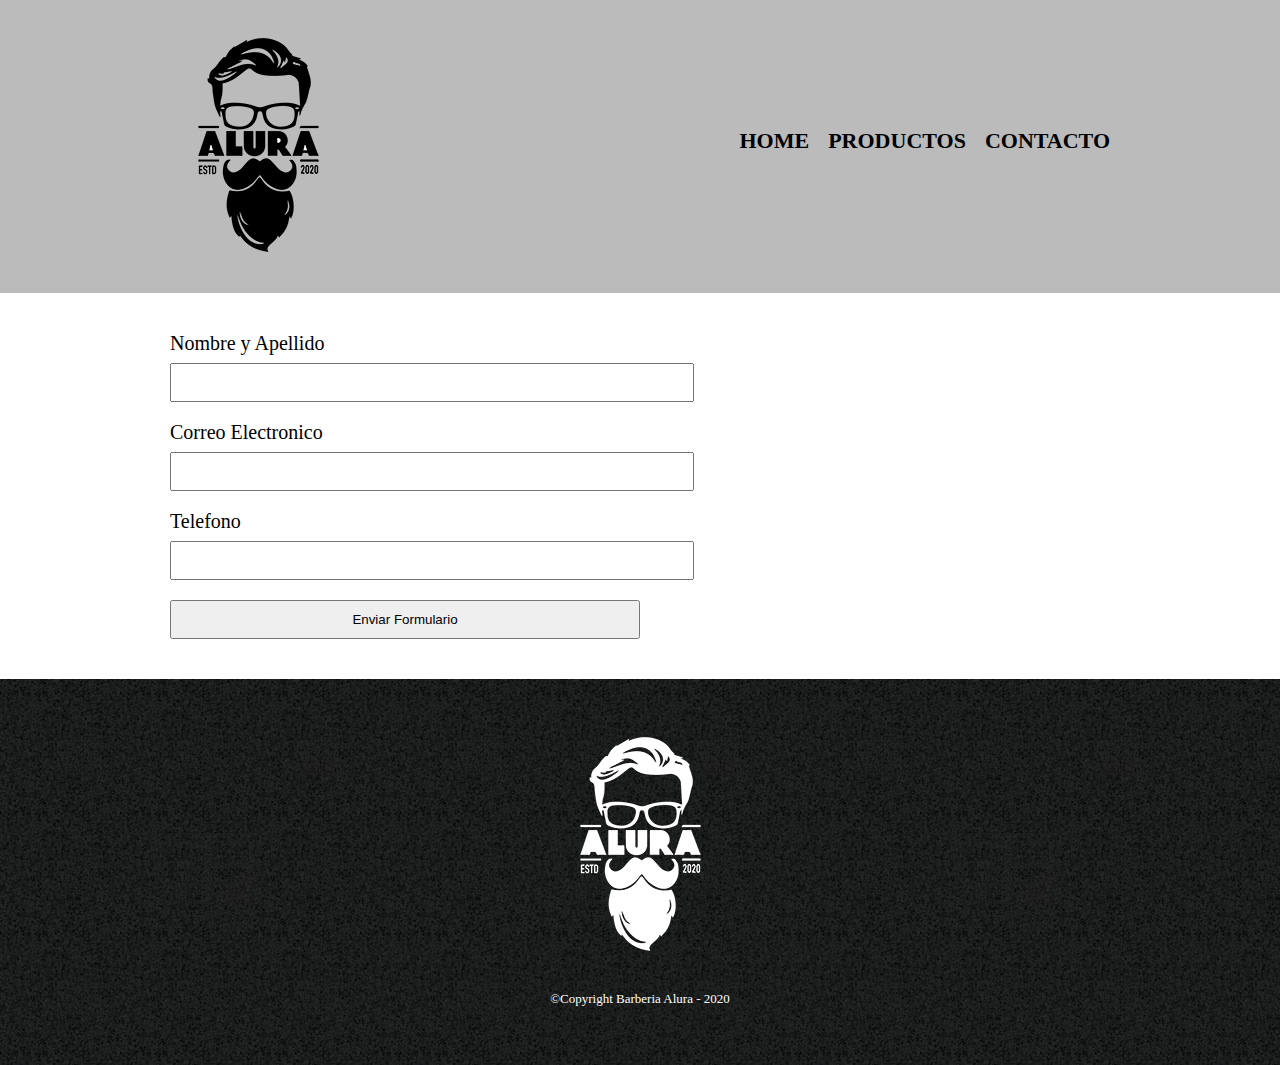
==== contacto.html @ d53f0bf3 "Comenzando formulario, se creo formulario en HTML, usando la etiqueta form,input, label, usando id y" ====
<!DOCTYPE html>

<html>
  <head>
    <meta charset="UTF-8" />
    <title>Contacto - Barberia Alura</title>
    <link rel="stylesheet" href="reset.css" />
    <link rel="stylesheet" href="style.css" />
  </head>
  <body>
    <header>
      <div class="caja">
        <h1><img src="./imagenes/imagenes/logo.png" /></h1>
        <nav>
          <ul class="navegacion">
            <li><a href="index.html">Home</a></li>
            <li><a href="productos.html">Productos</a></li>
            <li><a href="">Contacto</a></li>
          </ul>
        </nav>
      </div>
    </header>
    <main>
    <form >
        <label for="nombreapellido">Nombre y Apellido</label>
        <input type="text" id="nombreapellido">

        <label for="correoelectronico">Correo Electronico</label>
        <input type="text" id="correoelectronico">

        <label for="telefono">Telefono</label>
        <input type="text" id="telefono">

        <input type="submit" value="Enviar Formulario">
    </form>
    </main>
    <footer>
        <img src="./imagenes/imagenes/logo-blanco.png" alt="">
        <p class="copyright">&#169;Copyright Barberia Alura - 2020</p>
    </footer>
  </body>
</html>
---- style.css ----
header {
  background-color: #bbbbbb;
  padding: 20px 0;
}
.caja{
    width: 940px;
    position: relative;
    margin: 0 auto;
}
nav{
    position: absolute;
    top: 110px;
    right: 0;
}

nav li {
  display: inline;
  margin: 0 0 0 15px;
}


nav a {
  text-transform: uppercase;
  color: black;
  font-weight: bold;
  font-size: 22px;
  text-decoration: none;
}

nav a:hover{
    color: #c78c19;
    text-decoration: underline;
}

.productos{
    width: 940px;
    margin: 0 auto;
    padding: 50px;
}

.productos li{
    display: inline-block;
    text-align: center;
    width: 30%;
    vertical-align: top;
    margin: 0 1.5%;
    padding: 30px 20px;
    box-sizing: border-box;
    border: 2px solid #000000;
   border-radius: 10px;
}

.productos li:hover{
    border-color: #c78c19;
    
}

.productos li:active{
    border-color: #088c19;
}

.productos h2{
    font-size: 32px;
    font-weight: bold;
}

.productos li:hover h2{
    font-size: 33px;
}
.producto-descripcion{
    font-size: 18px;
}
.producto-precio{
    font-size: 20px;
    font-weight: bold;
    margin-top: 10px;
}

footer{
    text-align: center;
    background: #cccccc;
    background: url(imagenes/imagenes/bg.jpg);
    padding: 40px;
}

.copyright{
    color: #ffffff;
    font-size: 13px;
    margin: 20px;
}

main{
    width: 940px;
    margin: 0 auto;
}
form{
    margin: 40px 0;
}
form label{
    display: block;
    font-size: 20px;
    margin: 0 0 10px;
}

form input{
    display: block;
    margin: 0 0 20px;
    padding: 10px 25px;
    width: 50%;
}
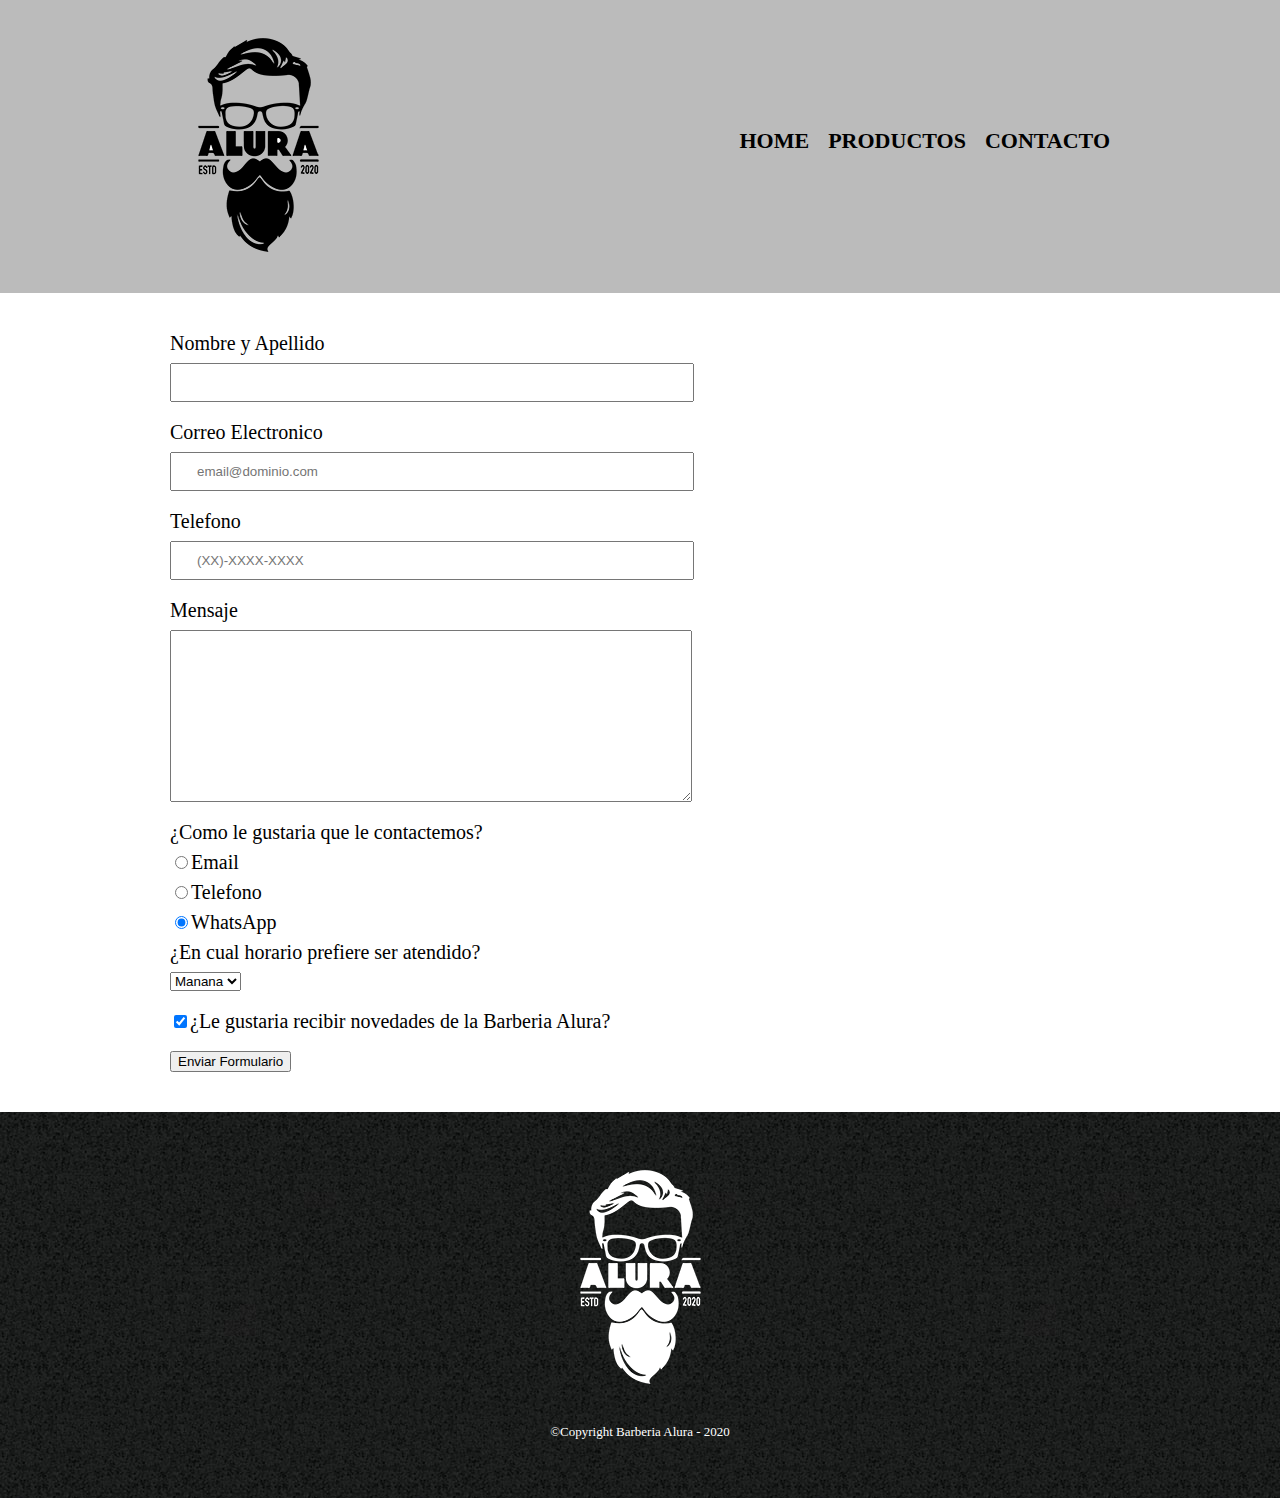
==== commit de6c481c: "Mejorando la semantica configure que el usuario complete algunos campos de manera obligatoria a trav" ====
--- a/contacto.html
+++ b/contacto.html
@@ -10,7 +10,7 @@
   <body>
     <header>
       <div class="caja">
-        <h1><img src="./imagenes/imagenes/logo.png" /></h1>
+        <h1><img src="./imagenes/imagenes/logo.png" alt="Logo de la Barberia Alura"/></h1>
         <nav>
           <ul class="navegacion">
             <li><a href="index.html">Home</a></li>
@@ -21,22 +21,74 @@
       </div>
     </header>
     <main>
-    <form >
+      <form>
         <label for="nombreapellido">Nombre y Apellido</label>
-        <input type="text" id="nombreapellido">
+        <input type="text" id="nombreapellido" class="input-padron" required/>
 
         <label for="correoelectronico">Correo Electronico</label>
-        <input type="text" id="correoelectronico">
+        <input type="email" id="correoelectronico" class="input-padron" required placeholder="email@dominio.com"/>
 
         <label for="telefono">Telefono</label>
-        <input type="text" id="telefono">
+        <input type="tel" id="telefono" class="input-padron" required placeholder="(XX)-XXXX-XXXX"/>
 
-        <input type="submit" value="Enviar Formulario">
-    </form>
+        <label for="mensaje">Mensaje</label>
+        <textarea
+          name=""
+          id="mensaje"
+          cols="70"
+          rows="10"
+          class="input-padron" required
+        ></textarea>
+
+        <fieldset>
+          <legend>¿Como le gustaria que le contactemos?</legend>
+
+          <label for="radio-email"
+            ><input
+              type="radio"
+              name="Contacto"
+              value="email"
+              id="radio-email"
+            />Email</label
+          >
+
+          <label for="radio-telefono"
+            ><input
+              type="radio"
+              name="Contacto"
+              value="telefono"
+              id="radio-telefono"
+            />Telefono</label
+          >
+
+          <label for="radio-whatsapp"
+            ><input
+              type="radio"
+              name="Contacto"
+              value="whatsapp"
+              id="radio-whatsapp" checked
+            />WhatsApp</label
+          >
+        </fieldset>
+        <fieldset>
+          <legend>¿En cual horario prefiere ser atendido?</legend>
+          <select name="" id="">
+            <option value="">Manana</option>
+            <option value="">Tarde</option>
+            <option value="">Noche</option>
+          </select>
+        </fieldset>
+
+        <label for="" class="checkbox"
+          ><input type="checkbox" name="" id="" checked/>¿Le gustaria recibir novedades
+          de la Barberia Alura?</label
+        >
+        <input type="submit" value="Enviar Formulario" />
+      </form>
     </main>
     <footer>
-        <img src="./imagenes/imagenes/logo-blanco.png" alt="">
-        <p class="copyright">&#169;Copyright Barberia Alura - 2020</p>
+      <img src="./imagenes/imagenes/logo-blanco.png" alt="Logo de la Barberia Alura"/>
+      <p class="copyright">&#169;Copyright Barberia Alura - 2020</p>
     </footer>
   </body>
 </html>
--- a/style.css
+++ b/style.css
@@ -96,15 +96,20 @@
 form{
     margin: 40px 0;
 }
-form label{
+form label, form legend {
     display: block;
     font-size: 20px;
     margin: 0 0 10px;
 }
 
-form input{
+.input-padron{
     display: block;
     margin: 0 0 20px;
     padding: 10px 25px;
     width: 50%;
-}+}
+
+.checkbox{
+    margin: 20px 0;
+}
+
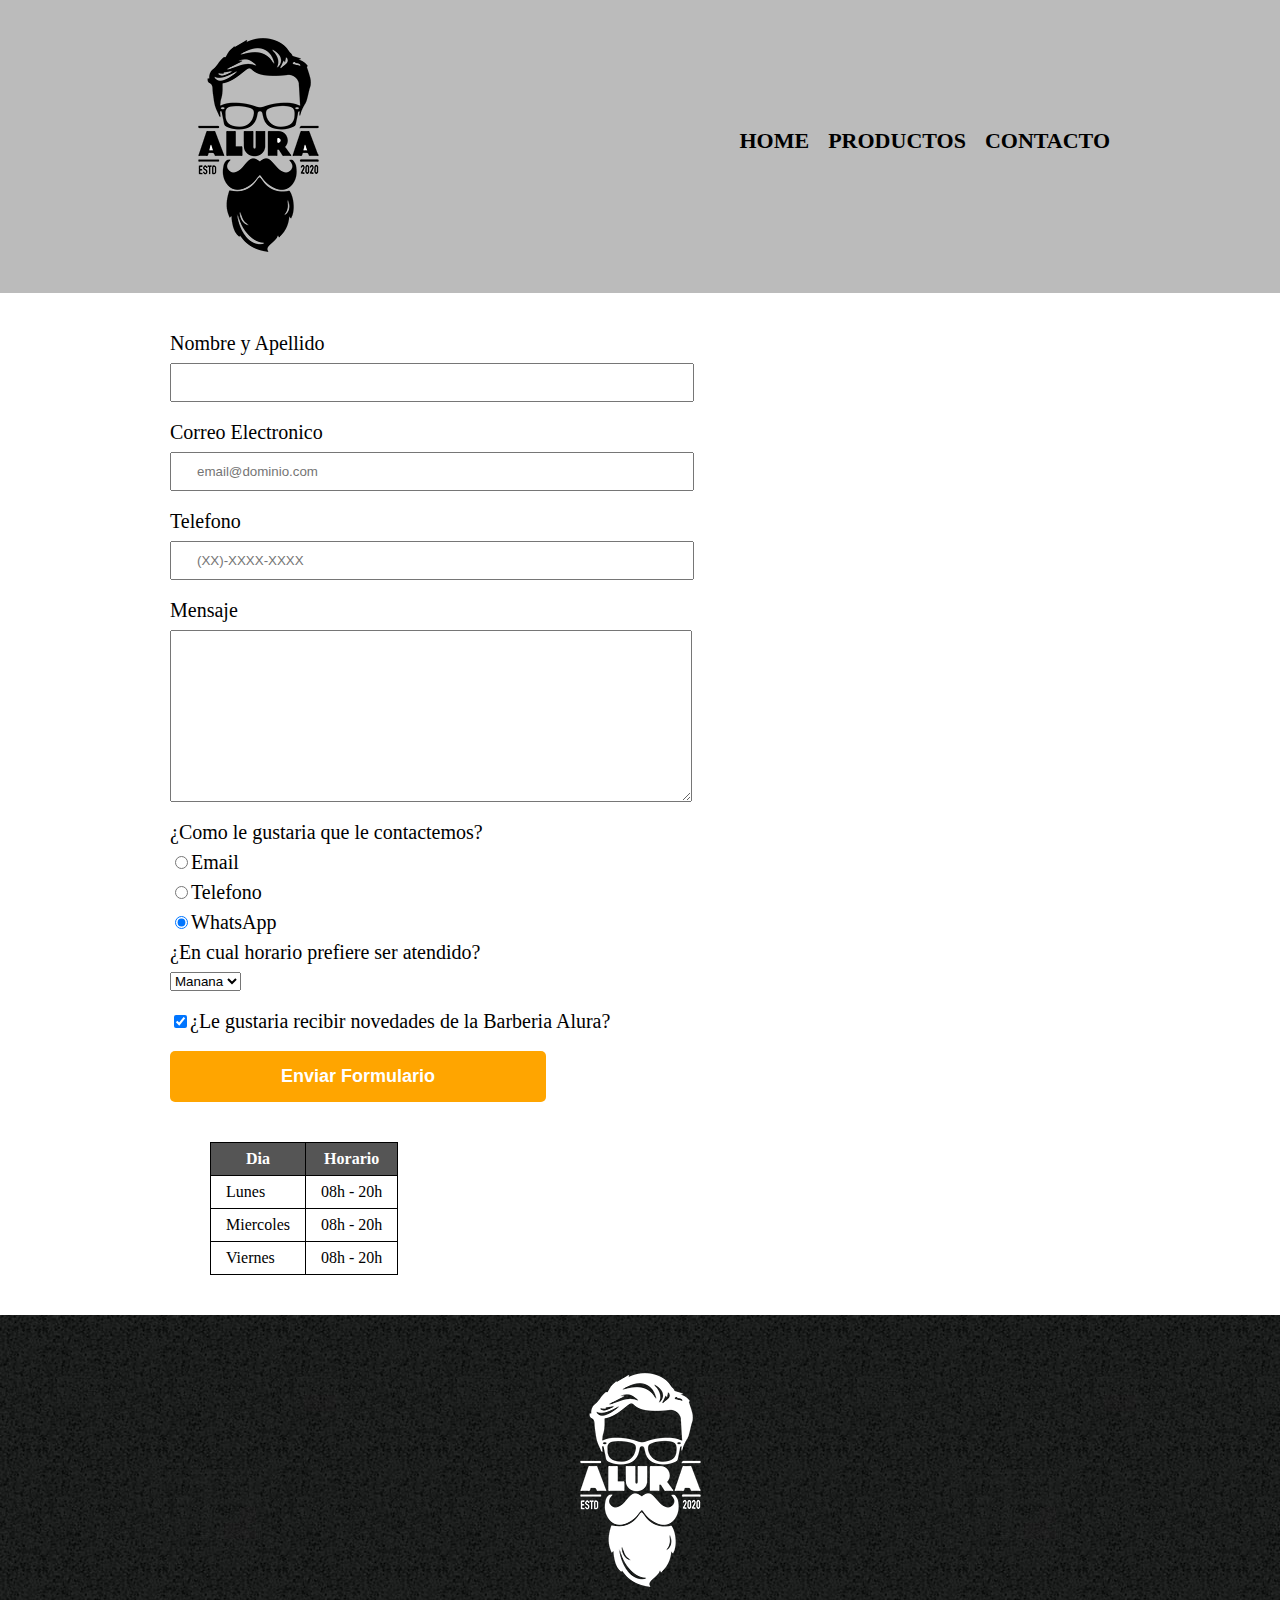
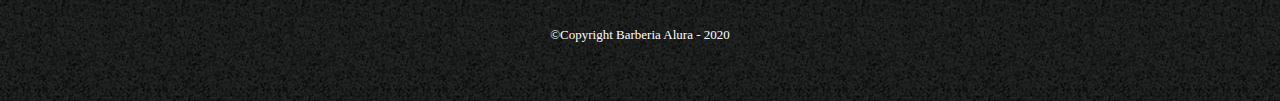
==== commit 915ac43f: "Se agrego la tabla de horario en la pagina de contacto, haciendo uso de la etiqueta table, tr, td, t" ====
--- a/contacto.html
+++ b/contacto.html
@@ -10,7 +10,12 @@
   <body>
     <header>
       <div class="caja">
-        <h1><img src="./imagenes/imagenes/logo.png" alt="Logo de la Barberia Alura"/></h1>
+        <h1>
+          <img
+            src="./imagenes/imagenes/logo.png"
+            alt="Logo de la Barberia Alura"
+          />
+        </h1>
         <nav>
           <ul class="navegacion">
             <li><a href="index.html">Home</a></li>
@@ -23,13 +28,25 @@
     <main>
       <form>
         <label for="nombreapellido">Nombre y Apellido</label>
-        <input type="text" id="nombreapellido" class="input-padron" required/>
+        <input type="text" id="nombreapellido" class="input-padron" required />
 
         <label for="correoelectronico">Correo Electronico</label>
-        <input type="email" id="correoelectronico" class="input-padron" required placeholder="email@dominio.com"/>
+        <input
+          type="email"
+          id="correoelectronico"
+          class="input-padron"
+          required
+          placeholder="email@dominio.com"
+        />
 
         <label for="telefono">Telefono</label>
-        <input type="tel" id="telefono" class="input-padron" required placeholder="(XX)-XXXX-XXXX"/>
+        <input
+          type="tel"
+          id="telefono"
+          class="input-padron"
+          required
+          placeholder="(XX)-XXXX-XXXX"
+        />
 
         <label for="mensaje">Mensaje</label>
         <textarea
@@ -37,7 +54,8 @@
           id="mensaje"
           cols="70"
           rows="10"
-          class="input-padron" required
+          class="input-padron"
+          required
         ></textarea>
 
         <fieldset>
@@ -66,7 +84,8 @@
               type="radio"
               name="Contacto"
               value="whatsapp"
-              id="radio-whatsapp" checked
+              id="radio-whatsapp"
+              checked
             />WhatsApp</label
           >
         </fieldset>
@@ -80,14 +99,39 @@
         </fieldset>
 
         <label for="" class="checkbox"
-          ><input type="checkbox" name="" id="" checked/>¿Le gustaria recibir novedades
-          de la Barberia Alura?</label
+          ><input type="checkbox" name="" id="" checked />¿Le gustaria recibir
+          novedades de la Barberia Alura?</label
         >
-        <input type="submit" value="Enviar Formulario" />
+        <input type="submit" value="Enviar Formulario" class="enviar" />
       </form>
+      <table>
+        <thead>
+          <tr>
+            <th>Dia</th>
+            <th>Horario</th>
+          </tr>
+        </thead>
+        <tbody>
+          <tr>
+            <td>Lunes</td>
+            <td>08h - 20h</td>
+          </tr>
+          <tr>
+            <td>Miercoles</td>
+            <td>08h - 20h</td>
+          </tr>
+          <tr>
+            <td>Viernes</td>
+            <td>08h - 20h</td>
+          </tr>
+        </tbody>
+      </table>
     </main>
     <footer>
-      <img src="./imagenes/imagenes/logo-blanco.png" alt="Logo de la Barberia Alura"/>
+      <img
+        src="./imagenes/imagenes/logo-blanco.png"
+        alt="Logo de la Barberia Alura"
+      />
       <p class="copyright">&#169;Copyright Barberia Alura - 2020</p>
     </footer>
   </body>
--- a/style.css
+++ b/style.css
@@ -113,3 +113,34 @@
     margin: 20px 0;
 }
 
+.enviar{
+    width: 40%;
+    padding: 15px ;
+    font-size: 18px;
+    font-weight: bold;
+    color: white;
+    background: orange;
+    border: none;
+    border-radius: 5px;
+    transition: 1s all;
+    cursor:pointer;
+}
+.enviar:hover{
+    background: darkorange;
+    transform: scale(1.20);
+}
+
+table{
+    margin: 40px 40px;
+}
+
+thead{
+    background: #555555;
+    color: white;
+    font-weight: bold;
+}
+td, th{
+    border: 1px solid #000000;
+    padding: 8px 15px;
+}
+
